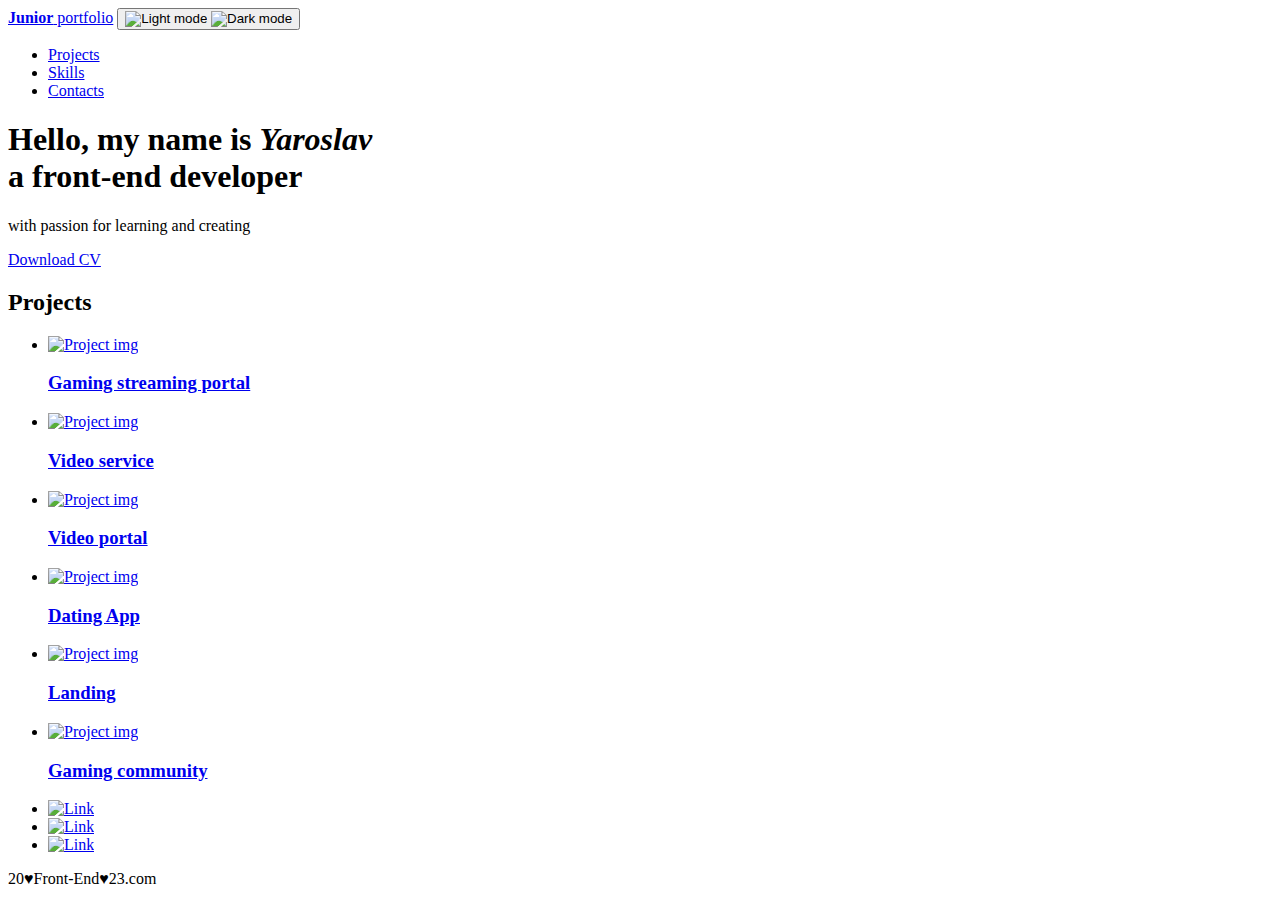
==== index.html @ 631777c5 "Update index.html" ====
<!DOCTYPE html>
<html lang="en">
<head>
    <meta charset="UTF-8">
    <meta http-equiv="X-UA-Compatible" content="IE=edge">
    <meta name="viewport" content="width=device-width, initial-scale=1.0">
    <title>ProjectStyle_Verstka</title>
    <link rel="stylesheet" href="./css/main.css">
</head>
<body class="">
    <nav class="nav">
        <div class="container">
            <div class="nav-row">
                <a href = "./index.html" class="logo"><strong>Junior</strong> portfolio</a>
                <button class="dark-mode-btn dark-mode-btn--active">
                    <img src="img/project/icons/day.svg" alt="Light mode" class="dark-mode-btn_icon">
                    <img src="img/project/icons/night.svg" alt="Dark mode" class="dark-mode-btn_icon">
                </button>
                <ul class="nav-list">
                    <li class="nav-list__item"><a href="./index.html" class="nav-list__link nav-list__link--active">Projects</a></li>
                    <li class="nav-list__item"><a href="./skills-page.html" class="nav-list__link">Skills</a></li>
                    <li class="nav-list__item"><a href="./contacts.html" class="nav-list__link">Contacts</a></li>
                </ul> 
            </div>
        </div>
    </nav>

    <header class="header">
       <div class="header__wrapper">
           <h1 class="header_title">
               <strong>Hello, my name is <em>Yaroslav</em></strong><br>
                a front-end developer 
           </h1>
           <div class="header__txt">
               <p>
                   with passion for learning and creating
               </p>
           </div>
           <a href="#!" class="button">Download CV</a>
       </div>
    </header>

    <main class="section">
        <div class="container">
            <h2 class="title-1">Projects</h2>
            <ul class="projects">
                <li class="project">
                    <a href="#!">
                    <img src="./img/project/01.jpg" alt="Project img" class="project_img">
                    <h3 class="project_title">Gaming streaming portal</h3>
                    </a>
                </li>
                <li class="project">
                    <a href="./project.html">
                    <img src="./img/project/02.jpg" alt="Project img" class="project_img">
                    <h3 class="project_title">Video service</h3>
                    </a>
                </li>
                <li class="project">
                    <a href="#!">
                    <img src="./img/project/03.jpg" alt="Project img" class="project_img">
                    <h3 class="project_title">Video portal</h3>
                    </a>
                </li>
                <li class="project">
                    <a href="#!">
                    <img src="./img/project/04.jpg" alt="Project img" class="project_img">
                    <h3 class="project_title">Dating App</h3>
                    </a>
                </li>
                <li class="project">
                    <a href="#!">
                    <img src="./img/project/05.jpg" alt="Project img" class="project_img">
                    <h3 class="project_title">Landing</h3>
                    </a>
                </li>
                <li class="project">
                    <a href="#!">
                    <img src="./img/project/06.jpg" alt="Project img" class="project_img">
                    <h3 class="project_title">Gaming community</h3>
                    </a>
                </li>
            </ul>
        </div>
    </main>

    <footer class="footer">
        <div class="container">
            <div class="footer__wrapper">
            <ul class="social">
                <li class="social__item"><a href="https://www.facebook.com/jarik.kuchenko"><img src="./img/project/icons/FB.svg" alt="Link"></a>
                <li class="social__item"><a href="https://github.com/YaroslavKS"><img src="./img/project/icons/GH.svg" alt="Link"></a>
                <li class="social__item"><a href="#!"><img src="./img/project/icons/LI.svg" alt="Link"></a>
                </li>
            </ul>
            <div class="copyright">
                <p>20♥Front-End♥23.com</p>
            </div>
        </div>
    </div>
    </footer>

    <script src="./js/main.js"></script>

</body>
</html>
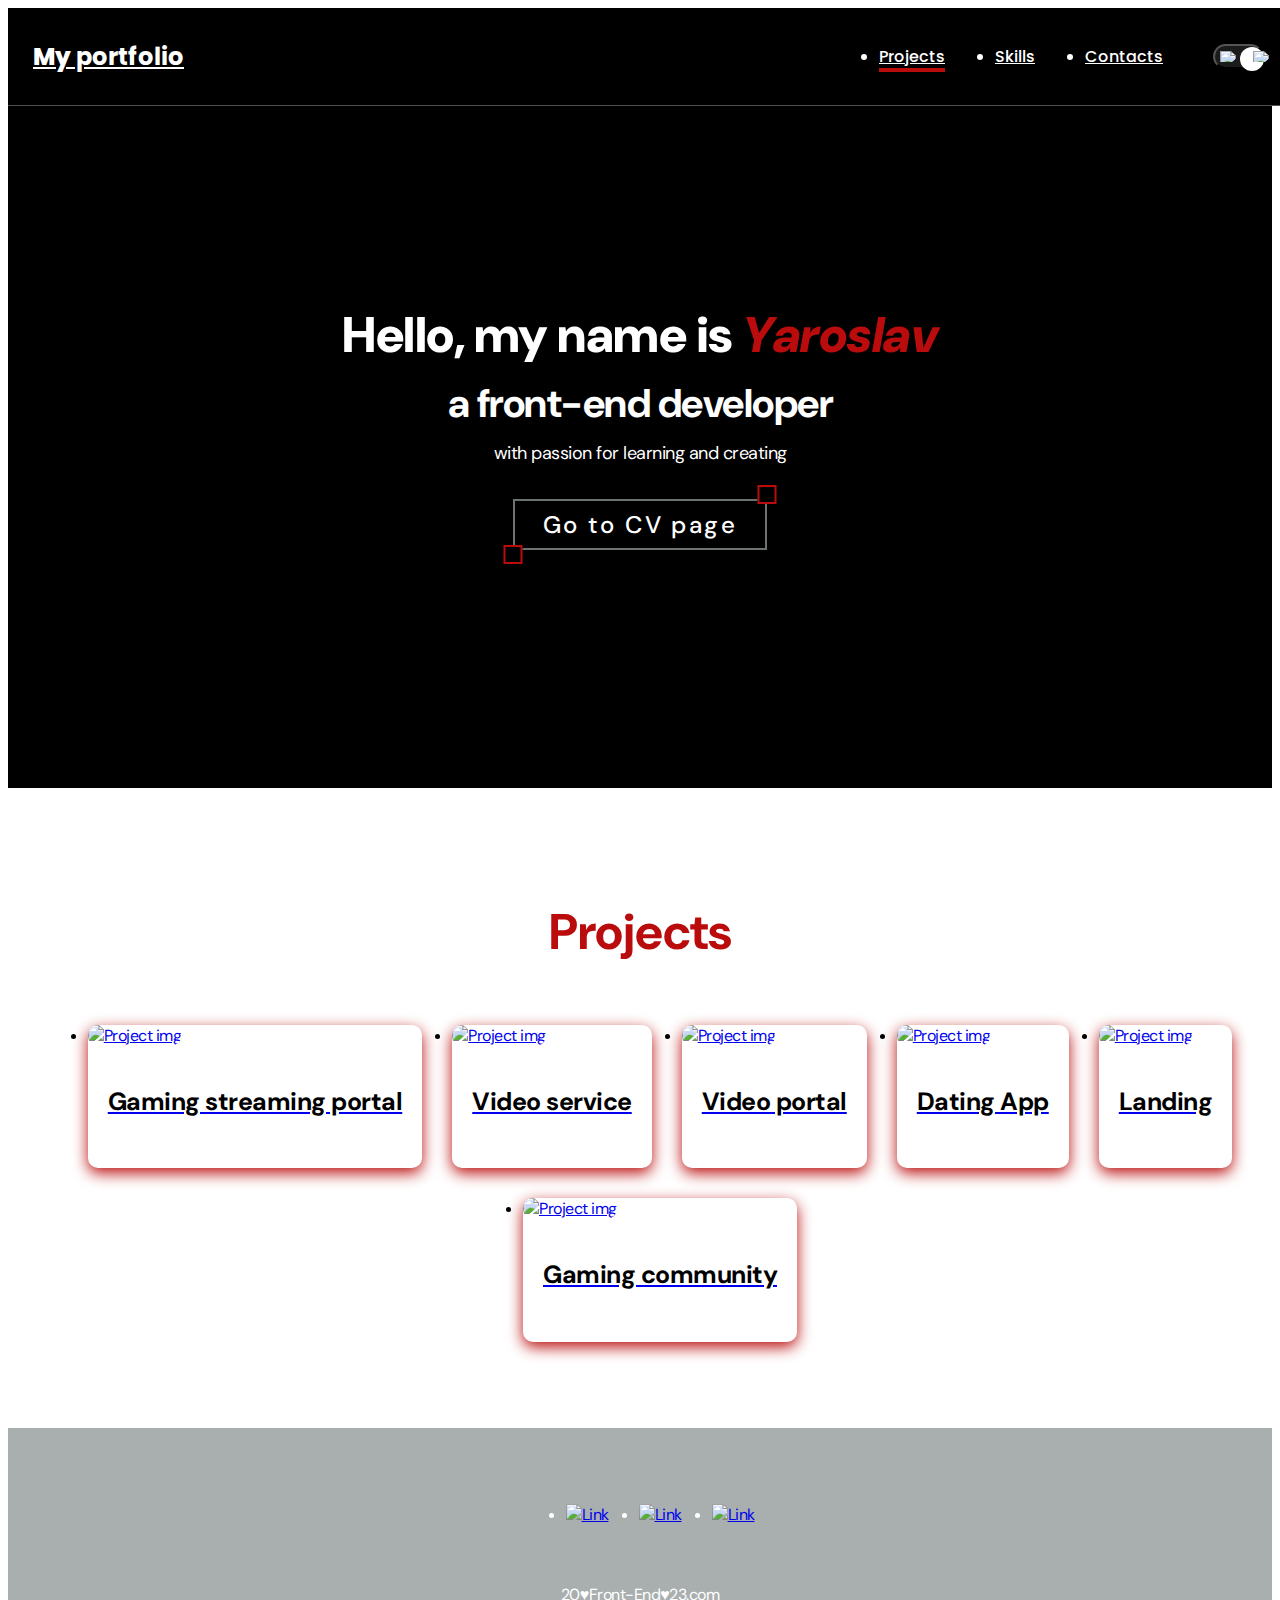
==== commit 50ccea52: ":)" ====
--- a/index.html
+++ b/index.html
@@ -11,7 +11,7 @@
     <nav class="nav">
         <div class="container">
             <div class="nav-row">
-                <a href = "./index.html" class="logo"><strong>Junior</strong> portfolio</a>
+                <a href = "./index.html" class="logo"><strong>My</strong> portfolio</a>
                 <button class="dark-mode-btn dark-mode-btn--active">
                     <img src="img/project/icons/day.svg" alt="Light mode" class="dark-mode-btn_icon">
                     <img src="img/project/icons/night.svg" alt="Dark mode" class="dark-mode-btn_icon">
@@ -36,7 +36,7 @@
                    with passion for learning and creating
                </p>
            </div>
-           <a href="#!" class="button">Download CV</a>
+           <a href="./cv-page.html" class="button"><span>Go to CV page</span><i></i></a>
        </div>
     </header>
 
@@ -90,7 +90,7 @@
             <ul class="social">
                 <li class="social__item"><a href="https://www.facebook.com/jarik.kuchenko"><img src="./img/project/icons/FB.svg" alt="Link"></a>
                 <li class="social__item"><a href="https://github.com/YaroslavKS"><img src="./img/project/icons/GH.svg" alt="Link"></a>
-                <li class="social__item"><a href="#!"><img src="./img/project/icons/LI.svg" alt="Link"></a>
+                <li class="social__item"><a href="https://www.linkedin.com/in/%D1%8F%D1%80%D0%BE%D1%81%D0%BB%D0%B0%D0%B2-%D0%BA%D1%83%D1%87%D0%B5%D0%BD%D0%BA%D0%BE-49b496264/"><img src="./img/project/icons/LI.svg" alt="Link"></a>
                 </li>
             </ul>
             <div class="copyright">
--- a/css/main.css
+++ b/css/main.css
@@ -0,0 +1,539 @@
+@import "./reset.css";
+@import url('https://fonts.googleapis.com/css2?family=DM+Sans:wght@400;500;700&family=Poppins:wght@400;500;700&display=swap');
+
+:root {
+    --black:rgb(0, 0, 0);
+    --black-border:rgb(87, 80, 80);
+    --white:rgb(255, 255, 255);
+    --red:rgb(186, 12, 12);
+    --silver: rgba(142, 150, 150, 0.76);
+
+    --text-color: var(--black);
+    --dark-bg: var(--black);
+    --dark-border: var(--black-border);
+    --header-txt: var(--white);
+    --accent-red: var(--red);
+    --footer-color: var(--silver);
+
+    /* Light mode */
+
+    --page-bg: var(--white);
+    --text-color: var(--black);
+    --title-1:var(--red);
+
+    --project-card-bg:var(--white);
+    --project-card-text:var(--black);
+    --box-shadow:0px 5px 15px var(--accent-red);
+}
+
+.dark {
+    /* Dark mode */
+    --page-bg: var(--black);
+    --text-color: var(--white);
+    --title-1:var(--silver);
+    --project-card-bg:var(--black);
+    --project-card-text:var(--white);
+    --box-shadow:0px 5px 15px var(--accent-red);
+}
+
+
+/* Head */
+
+html, body {
+    font-family: 'DM Sans', sans-serif;
+    letter-spacing: -0.5px; 
+    min-height: 100vh;
+    display: flex;
+    flex-direction: column;
+    /* Light mode */
+    background-color: var(--page-bg);
+    color: var(--text-color);
+}
+
+.container {
+    margin: 0 auto; 
+    padding: 0 15px;
+    max-width: 1230px;
+}
+
+/* General */
+
+.section {
+    padding: 70px 0;
+}
+
+.title-1 {
+    margin-bottom: 60px;
+    font-size: 50px;
+    font-weight: 700;
+    line-height: 1.3;
+    color: var(--title-1);
+    text-align: center;
+}
+
+.title-1-1 {
+    margin-top: 60px;
+    margin-bottom: 60px;
+    font-size: 50px;
+    font-weight: 700;
+    line-height: 1.3;
+    color: var(--title-1);
+    text-align: center;
+}
+
+.title-2 {
+    margin-bottom: 20px;
+    font-size: 40px;
+    font-weight: 700;
+    line-height: 1.3;
+    
+}
+
+.title-3 {
+    margin-bottom: 20px;
+    font-size: 40px;
+    font-weight: 700;
+    line-height: 1.3;
+    
+}
+
+/* Navigation */
+
+.nav {
+    position: fixed;
+    width: 100%;
+    font-weight: bold;
+    text-align: center;
+    padding: 20px 0;
+    border-bottom: 1px solid var(--dark-border);
+    background-color: var(--dark-bg);
+    color: var(--header-txt);
+    letter-spacing: normal;
+    z-index: 2;
+}
+
+.nav-row {
+    display: flex;
+    justify-content: flex-end;
+    align-items: center;
+    column-gap: 50px;
+    row-gap: 40;
+    flex-wrap: wrap;
+}
+
+.logo {
+    margin-right: auto;
+    color: var(--header-txt);
+    font-size: 24px;
+    font-family: 'Poppins', sans-serif
+}
+
+.logo strong {
+    font-weight: 800;
+} 
+
+.nav-list {
+    display: flex;
+    flex-wrap: wrap;
+    row-gap: 10px;
+    align-items: center;
+    column-gap: 50px;
+    font-size: 16px;
+    font-weight: 500;
+    font-family: 'Poppins', sans-serif
+}
+
+.nav-list__link {
+    color: var(--header-txt);
+    transition: opacity 0.3s ease-in;
+}
+
+.nav-list__link:hover {
+    opacity: 0.5px;
+    color: var(--accent-red);
+}
+
+.nav-list__link:active {
+    position: relative;
+    top: 1.3px;
+}
+
+.nav-list__link--active {
+    position: relative;
+}
+
+.nav-list__link--active::before {
+    content: "";
+    position: absolute;
+    left: 0;
+    top: 100%;
+    display: block;
+    height: 4px;
+    width: 100%;
+    background-color: var(--red);
+}
+
+
+/* Dark Mode Button*/
+
+.dark-mode-btn {
+    order: 1;
+    position: relative;
+    display: flex;
+    justify-content: space-between;
+    width: 50px;
+    height: 25px;
+    padding: 5px;
+    border-radius: 50px;
+    background-color: rgb(27, 27, 27);
+    
+}
+
+.dark-mode-btn::before {
+    content: "";
+    position: absolute;
+    top: 1px;
+    left: 1px;
+    display: block;
+    width: 24px;
+    height: 24px;
+    border-radius: 50%;
+    background-color: var(--white);
+    transition: left 0.35s ease-in;
+}
+
+.dark-mode-btn--active::before {
+    left: 25px;
+}
+
+.dark-mode-btn_icon {
+    position: relative;
+    z-index: 9;
+}
+
+
+
+/*Header*/
+
+.header{
+    padding: 40px 0;
+    min-height: 700px;
+    display: flex;
+    justify-content: center;
+    align-items: center;
+    background-color: var(--dark-bg);
+    background-image: url('./../img/header-bg.jpg');
+    background-repeat: no-repeat;
+    background-size: 2000px 700px;
+    background-position: center center;
+    color: var(--header-txt);
+    text-align: center;
+}
+
+.header__wrapper{
+    padding: 0 15px;
+    max-width: 730px;
+}
+
+.header_title{
+    font-size: 40px;
+    font-weight: 700;
+    line-height: 1.5;
+    margin-bottom: 20px;
+}
+
+.header_title strong {
+    font-size: 50px;
+    font-weight: 600px;
+}
+
+.header_title em {
+    font-stretch: normal;
+    color:var(--accent-red);
+}
+
+.header__txt{
+    margin-bottom: 40px;
+    font-size: 18px;
+    line-height: 1.333px;
+}
+
+.header__txt p+p {
+    margin-top: 0.5em;
+}
+
+/* Projects */
+
+.projects {
+    display: flex;
+    flex-wrap: wrap;
+    justify-content: center;
+    column-gap: 30px;
+    row-gap: 30px;
+}
+
+.project {
+    max-width: 370px;
+    background-color: var(--project-card-bg);
+    box-shadow: var(--box-shadow);
+    border-radius: 10px;
+    transition: opacity 0.3s ease-in;
+     
+}
+
+.project:hover {
+    opacity: 0.5;
+}
+
+.project:active {
+    position: relative;
+    top: 5px;
+}
+
+.project_img {
+    border-radius: 10px;
+}
+
+.project_title {
+    padding: 15px 20px 25px;
+    font-weight: 700; 
+    font-size: 25px;
+    line-height: 1.3;
+    color: var(--project-card-text);
+}
+
+/* Project details */
+
+.project-details {
+    margin: 0 auto;
+    max-width: 900px;
+    display: flex;
+    flex-direction: column;
+    align-items: center;
+    text-align: center;
+}
+
+.project-details__cover {
+    min-width: 100%;
+    margin-bottom: 40px;
+    box-shadow: 0px 5px 25px rgba(0, 0, 0, 0.25);
+    border-radius: 30px;
+}
+
+.project-details__desc {
+    margin-bottom: 30px;
+    font-weight: 700;
+    font-size: 24px;
+    font-style: oblique;
+    line-height: 1.3;
+}
+
+/* Project Page Button */
+
+.button {
+    position: relative;
+    top: 15px;
+    background-color: var(--silver);
+    color: var(--white);
+    text-decoration: none;
+    text-transform: none;
+    font-size: 1.5em;
+    letter-spacing: 0.1em;
+    font-weight: 500;
+    padding: 10px 30px;
+    transition: 0.5s;
+}
+
+.button:hover {
+    letter-spacing: 0.25em;
+    background-color: var(--accent-red);
+    color: var(--accent-red);
+    box-shadow: 0 0 40px var(--accent-red);
+}
+
+.button::before {
+    content: "";
+    position: absolute;
+    inset: 2px;
+    background-color: var(--black);
+}
+
+.button span {
+    position: relative;
+    z-index: 1;
+}
+
+.button i {
+    position: absolute;
+    inset: 0; 
+    display: block;
+
+}
+
+.button i::before {
+    content: "";
+    position: absolute;
+    top: -14px;
+    left: 100%;
+    transform: translateX(-50%);
+    width: 15px;
+    height: 15px;
+    background-color: var(--black);
+    border: 2px solid var(--accent-red);
+    transition: 0.5s;
+}
+
+.button:hover i::before {
+    left: 0%;
+    transform: translateX(-50%) rotate(45deg);
+    box-shadow: 45px 45px var(--accent-red);
+}
+
+.button i::after {
+    content: "";
+    position: absolute;
+    bottom: -14px;
+    left: 0%;
+    transform: translateX(-50%);
+    width: 15px;
+    height: 15px;
+    background-color: var(--black);
+    border: 2px solid var(--accent-red);
+    transition: 0.5s;
+}
+
+.button:hover i::after {
+    left: 100%;
+    transform: translateX(-50%) rotate(-45deg);
+    box-shadow: 45px -45px var(--accent-red);
+}
+
+/*Button__outline*/
+
+.button__outline {
+    display: flex;
+    column-gap: 10px;
+    align-items: center;
+
+    height: 48px;
+    padding: 12px 20px;
+
+    border-radius: 5px;
+    border: 1px solid var(--black);
+    background-color: var(--white);
+    color: var(--black);
+
+    transition: opacity 0.2s ease-in;
+}
+
+.button__outline:hover {
+    opacity: 0.8;
+}
+
+.button__outline:active {
+    position: relative;
+    top: 1px;
+}
+
+/* Content-list */
+
+.content-list {
+    margin: 0 auto;
+    max-width: 600px;
+    display: flex;
+    flex-direction: column;
+    align-items: center; 
+    row-gap: 50px;
+    text-align: center;
+}
+
+.content-list__item {
+    font-size: 18px;
+    line-height: 1.5;
+}
+
+.content-list__item p + p {
+    margin-top: 0.5em;
+}
+
+/* Footer */
+
+.footer {
+    margin-top: auto;
+    padding: 60px 0 50px;
+    background-color: var(--footer-color);
+    color: var(--white)
+}
+
+.footer__wrapper {
+    display: flex;
+    flex-direction: column;
+    align-items: center;
+    row-gap: 27px;
+}
+
+.social {
+    display: flex;
+    column-gap: 30px;
+    align-items: center;
+}
+
+.copyright {
+    font-size: 16px;
+}
+
+.copyright p + p {
+    margin-top: 0.5em;
+}
+
+@media (max-width: 645px) {
+
+    .header {
+        min-height: unset;
+    }
+
+    .header_title {
+        font-size: 30px;
+    }
+
+    .header_title strong {
+        font-size: 40px;
+    }
+
+    .section {
+        padding: 40px 0;
+    }
+
+    .title-1 {
+        margin-bottom: 30px;
+        font-size: 40px;
+    }
+
+    .project_title {
+        font-size: 20px;
+    }
+
+    .footer {
+        padding: 40px 0 30px;
+    }
+
+    .title-2 {
+        font-size: 30px;
+    }
+
+    .title-3 {
+        font-size: 30px;
+    }
+
+    .content-list {
+        row-gap: 20px;
+    }
+
+    .nav-row {
+        justify-content: space-between;
+    }
+
+    .dark-mode-btn {
+        order: 0;
+    }
+}
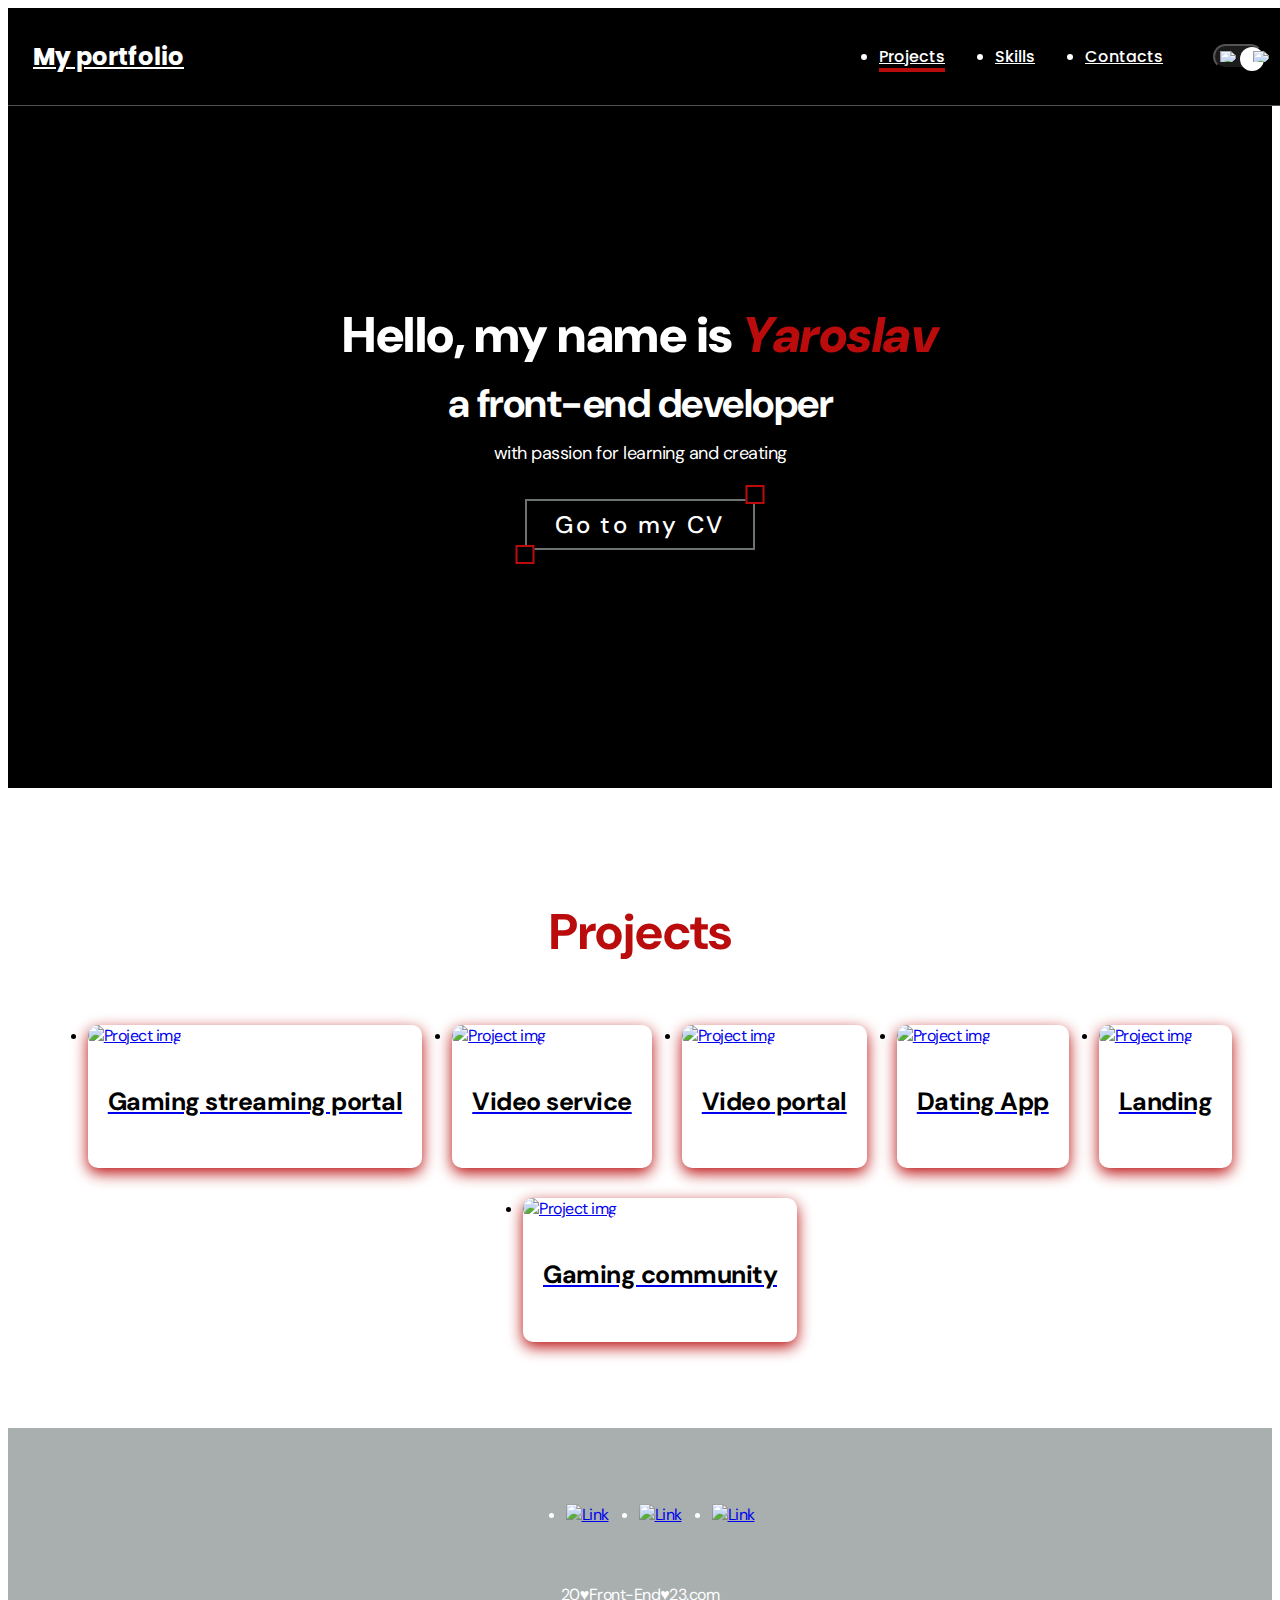
==== commit fc048311: "Add CV" ====
--- a/index.html
+++ b/index.html
@@ -36,7 +36,7 @@
                    with passion for learning and creating
                </p>
            </div>
-           <a href="./cv-page.html" class="button"><span>Go to CV page</span><i></i></a>
+           <a href="https://drive.google.com/file/d/1bMLAUhstlb_txvaeLxxnXhKwITGjyEpI/view?usp=share_link" class="button"><span>Go to my CV</span><i></i></a>
        </div>
     </header>
 
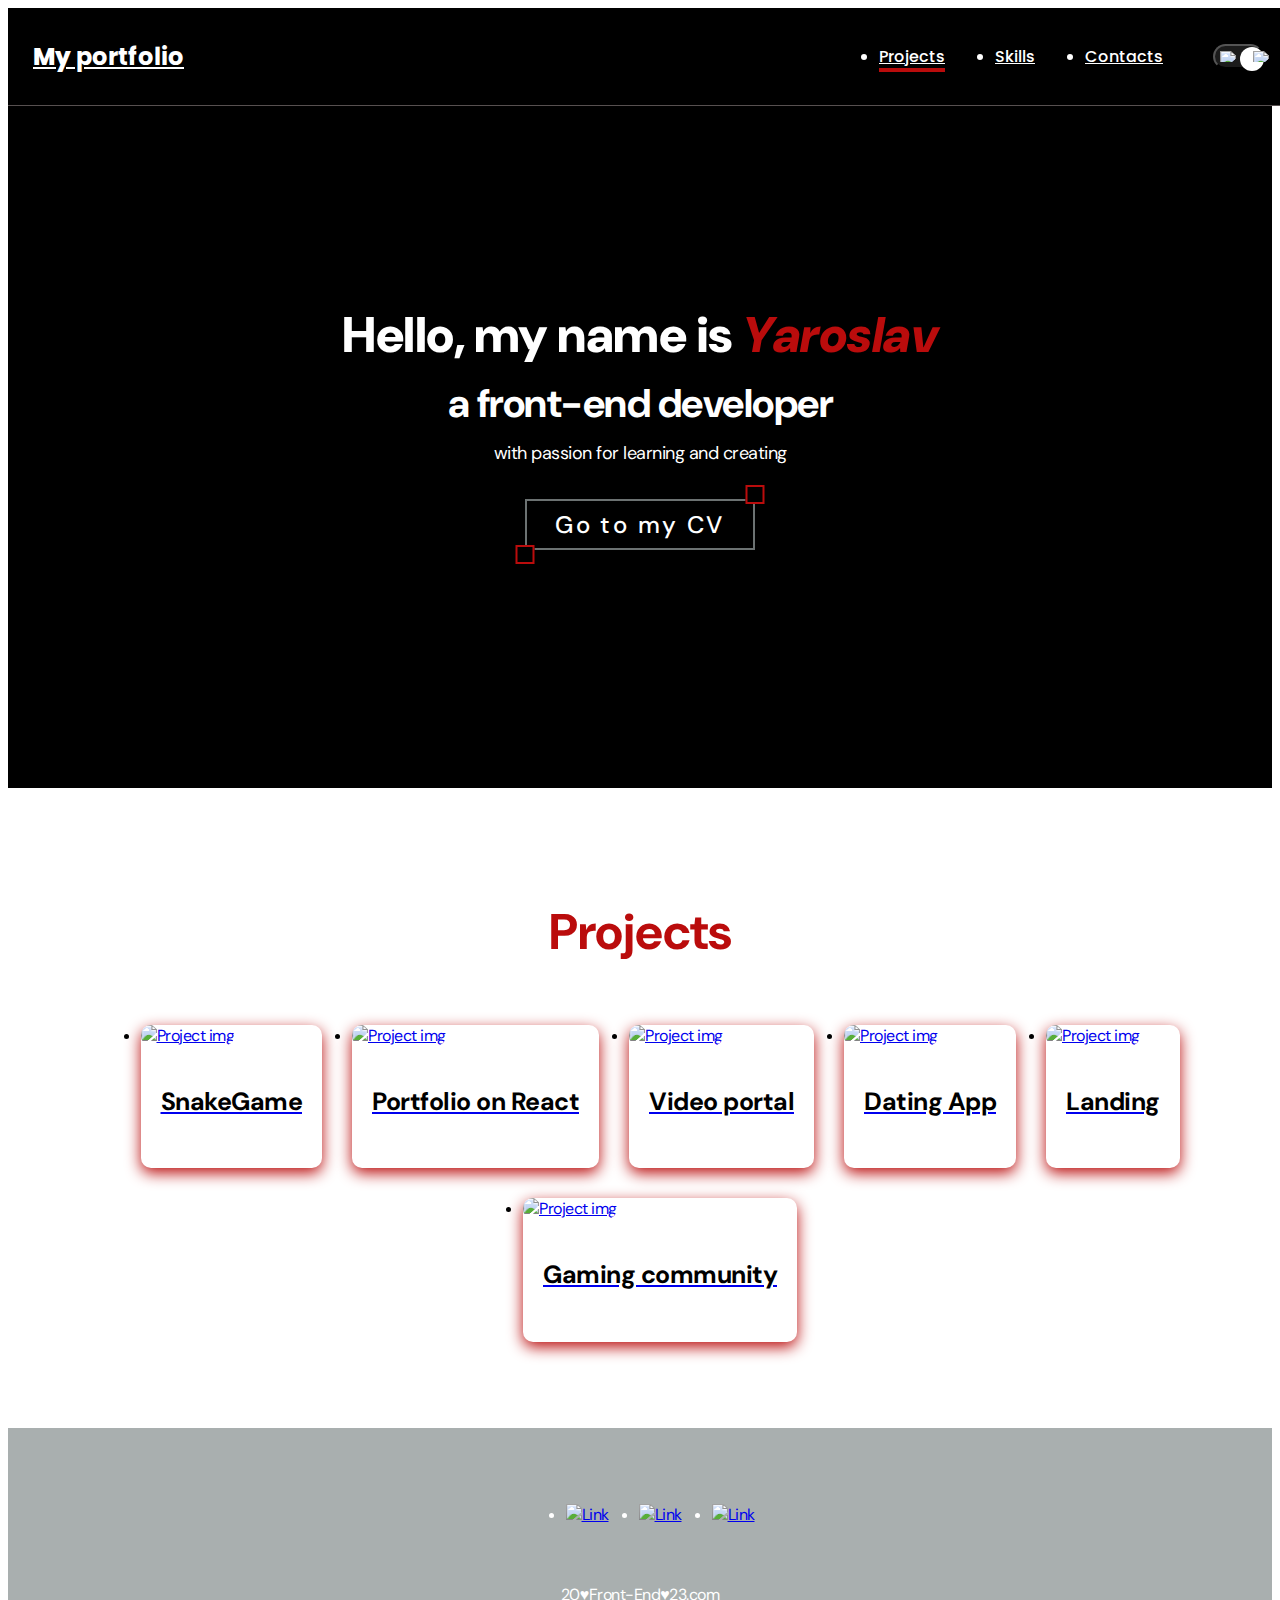
==== commit 73382e0e: "Cnahge CV_" ====
--- a/index.html
+++ b/index.html
@@ -36,7 +36,7 @@
                    with passion for learning and creating
                </p>
            </div>
-           <a href="https://drive.google.com/file/d/1bMLAUhstlb_txvaeLxxnXhKwITGjyEpI/view?usp=share_link" class="button"><span>Go to my CV</span><i></i></a>
+           <a href="https://drive.google.com/file/d/1TZEtIoh3xQPbi_b4mOEgFObB0KSfjsAM/view?usp=sharing" class="button"><span>Go to my CV</span><i></i></a>
        </div>
     </header>
 
@@ -45,15 +45,15 @@
             <h2 class="title-1">Projects</h2>
             <ul class="projects">
                 <li class="project">
-                    <a href="#!">
+                    <a href="./ProjectsPage/SnakeGame.html">
                     <img src="./img/project/01.jpg" alt="Project img" class="project_img">
-                    <h3 class="project_title">Gaming streaming portal</h3>
+                    <h3 class="project_title">SnakeGame</h3>
                     </a>
                 </li>
                 <li class="project">
-                    <a href="./project.html">
+                    <a href="./ProjectsPage/PortfolioOnReact.html">
                     <img src="./img/project/02.jpg" alt="Project img" class="project_img">
-                    <h3 class="project_title">Video service</h3>
+                    <h3 class="project_title">Portfolio on React</h3>
                     </a>
                 </li>
                 <li class="project">
